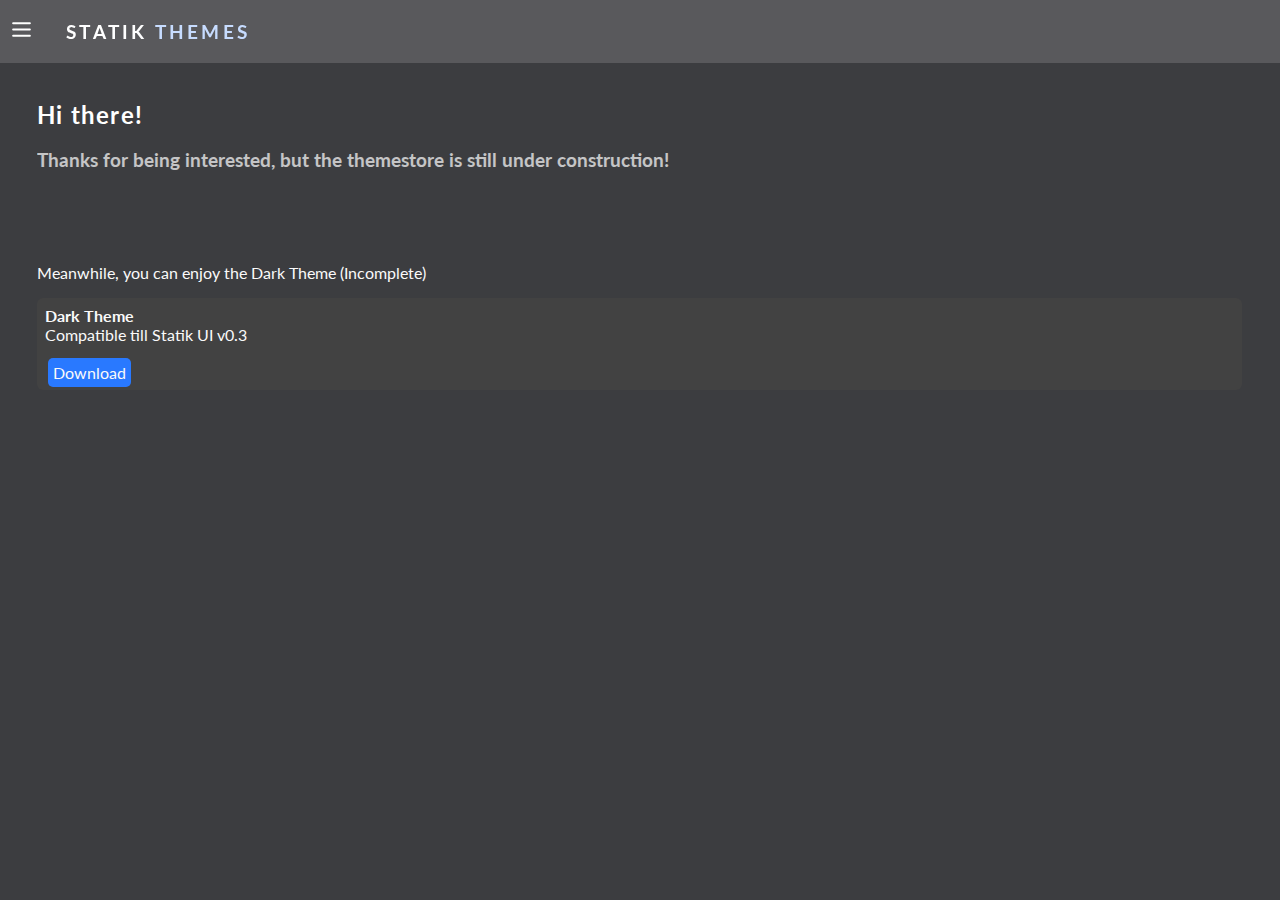
==== themestore/index.html @ 58938014 "[added] buttons, and the theme store skeleton along with the alpha version of dark theme and theming" ====
<!DOCTYPE html>
<html lang="en">

<head>
  <meta charset="UTF-8">
  <meta http-equiv="X-UA-Compatible" content="IE=Edge">
  <meta name="viewport" content="width=device-width, initial-scale=1">
  <title>Statik</title>
  <!-- Custom Styles -->
  <link rel="stylesheet" href="suidark.css">
  <link rel="stylesheet" href="../statik.css">
</head>

<body class="sui cst">
  <nav class="sui blurbg nav">
    <div style="display: flex;">
      <!-- <svg width="10px" height="12px" stroke="white" style="padding-top: 22.5px; margin-left: 10px;">
       Old menu
      <line y1="1" x2="10" y2="1"/>
      <line y1="5" y2="5" x2="10" />
      <line y1="9" y2="9" x2="10" />
      </svg>
      -->
      <a href="#0" onclick="sjsNav()">
        <svg fill="none" viewBox="0 0 24 24" stroke="currentColor" style="width: 25px; height: 25px; padding-top: 15px; margin-left: 4.5px;" class="sui  burger">
          <path stroke-linecap="round" stroke-linejoin="round" stroke-width="2" d="M4 6h16M4 12h16M4 18h16"></path>
        </svg>
      </a>
      <h3 class="sui  brand uppercase">&nbsp;&nbsp;&nbsp; Statik <font color="#c7dcff">Themes</font></h3>
    </div>
  </nav>
  <section class="sui blurbg menu" id="sjs-menu" data-sjs="width">
    <section class="sui container row">
      <svg fill="none" viewBox="0 0 24 24" stroke="currentColor" class="w-8 h-8 col-4-sm" style="width: 25px; height: 25px; margin-left: 4.5px;" onclick="sjsNav()">
        <path stroke-linecap="round" stroke-linejoin="round" stroke-width="2" d="M6 18L18 6M6 6l12 12"></path>
      </svg>
      <h3 class="sui  title col-8-sm">Menu</h3>
    </section>
  </section>
  <section class="sui main" id="sjs-main">
    
    
    <h2 class="sui title">Hi there!</h2>
    <h3 class="sui subtitle">Thanks for being interested, but the themestore is still under construction!</h3>
    <br>
    <br>
    <br>
    <p>Meanwhile, you can enjoy the Dark Theme (Incomplete)</p>
    <div class="sui alert">
      <b>Dark Theme</b> <br>
      Compatible till Statik UI v0.3
      <br><br>
      <a href="" class="sui btn primary">Download</a>
    </div>
    
    

</section>
<!-- scripts -->
<script src="../statik.js"></script>
</body>

</html>
---- themestore/suidark.css ----
.sui.cst {
  /* Basics */
  --main-color: #fafafa;
  --main-bg: #3C3D40;
  --primary: #2979ff;
  --primary-light: #c7dcff;
  --main-font: 'Lato';
  /* Navigation */
  --nav-color: white;
  --nav-bg: #424242;
  --menu-bg: #424242;
  /* Typography */
  --title-color: white;
  --subtitle-color: var(--title-color);
  --subtitle-opacity: 70%;
  /* Misc */
  --shadow-color: none;
  /* Alert */
  --alert-border-radius: 6px;
  --alert-bg: #424242;
  --alert-color: #fafafa;
  /* Button */
  --btn-border-radius: 5px;
}
---- statik.css ----
@import url('https://fonts.googleapis.com/css2?family=Lato&display=swap');

/* Note: using .sui with .pal means you are using Statik's main palette*/

/* P A L E T T E */
.sui.pal {

  /* Basics */
  --main-color: #3C3D40;
  --main-bg: white;
  --primary: #2979ff;
  --primary-light: #c7dcff;
  --main-font: 'Lato';
  /* Navigation */
  --nav-color: #212121;
  --nav-bg: #e0e0e0;
  --menu-bg: ;
  /* Typography */
  --title-color: #212121;
  --subtitle-color: var(--title-color);
  --subtitle-opacity: 70%;
  /* Misc */
  --shadow-color: #bdbdbd;
  /* Alert */
  --alert-border-radius: 6px;
  --alert-bg: var(--primary-light);
  --alert-color: #212121;
  /* Buttons */
  --btn-border-radius: 5px;
}


/* M A I N*/

body.sui {
  background-color: var(--main-bg);
  color: var(--main-color);
  scroll-behavior: smooth;
  padding: 0;
  margin: 0;
  font-family: var(--main-font), 'Gill Sans', 'Gill Sans MT', Calibri, 'Trebuchet MS', sans-serif;
  max-width: 97%;
}

.sui.main {
  padding: 0;
  padding-top: 5rem;
  margin-left: 3%;
}

html.sui.pal::-webkit-scrollbar-thumb {
  background-color: var(--primary);
  opacity: 50;
}

/* N A V I G A T I O N */

.header.sui,
.sui.nav {
  background-color: var(--nav-bg);
  color: var(--nav-color);
  position: fixed;
  margin: 0;
  padding-left: 4px;
  padding-right: 4px;
  padding-top: 2px;
  padding-bottom: 2px;
  width: 100%;
  z-index: 1;
}

.sui.brand {
  letter-spacing: 0.2rem;
}

.sui.menu {
  margin: 0;
  left: 0;
  right: 0;
  height: 100%;
  position: fixed;
  z-index: 1;
  background-color: var(--menu-bg);
  overflow: hidden;
  transition: 0.25s ease-in-out;
  padding-top: 50px;
}

.sui.menu .sui.container {
  left: 25px;
}

.header.sui a,
.nav.sui a {
  text-decoration: none;
  color: inherit;
}


/* T Y P O G R A P H Y */

.sui.uppercase {
  text-transform: uppercase;
}

.sui.title {
  letter-spacing: 0.075rem;
  color: var(--title-color);
}

.sui.subtitle {
  color: var(--subtitle-color);
  opacity: var(--subtitle-opacity);
}

.sui.supersubtitle {
  opacity: 75;
  font-weight: lighter;
  letter-spacing: 0.15rem;
  word-spacing: 0.25rem;
  text-transform: uppercase;
  font-size: 0.8rem;
}

body.sui.pal>p {
  opacity: 85;
}

/* C O N T S */

.sui.img {
  min-width: 30%;
  max-width: 100%;
  max-height: 250px;
  object-fit: cover;
}

.sui.blurbg {
  background-color: #fafafa;
  background-color: rgba(255, 255, 255, .15);
  backdrop-filter: blur(5px);
}

.sui.shadow {
  box-shadow: 6 10 5 8 var(--shadow-color);
}

.sui.alert {
  background-color: var(--alert-bg);
  color: var(--alert-color);
  padding: 8px;
  border-radius: var(--alert-border-radius);
  margin-right: 3%; /*to be symmetric with .main 's margin left*/
}


/* L I N K S ... */

.sui.btn {
  border-radius: var(--btn-border-radius);
  outline: none;
  text-decoration: none;
  padding: 5px; 
  margin: 3px;
}

.sui.btn.primary {
  background-color: var(--primary);
  color: var(--color);
}


/* BY SIMPLEGRID.IO */
/* ==== GRID SYSTEM ==== */

.container {
  width: 90%;
  margin-left: auto;
  margin-right: auto;
}

.row {
  position: relative;
  width: 100%;
}

.row [class^="col"] {
  float: left;
  margin: 0.5rem 2%;
  min-height: 0.125rem;
}

.col-1,
.col-2,
.col-3,
.col-4,
.col-5,
.col-6,
.col-7,
.col-8,
.col-9,
.col-10,
.col-11,
.col-12 {
  width: 96%;
}

.col-1-sm {
  width: 4.33%;
}

.col-2-sm {
  width: 12.66%;
}

.col-3-sm {
  width: 21%;
}

.col-4-sm {
  width: 29.33%;
}

.col-5-sm {
  width: 37.66%;
}

.col-6-sm {
  width: 46%;
}

.col-7-sm {
  width: 54.33%;
}

.col-8-sm {
  width: 62.66%;
}

.col-9-sm {
  width: 71%;
}

.col-10-sm {
  width: 79.33%;
}

.col-11-sm {
  width: 87.66%;
}

.col-12-sm {
  width: 96%;
}

.row::after {
  content: "";
  display: table;
  clear: both;
}

.hidden-sm {
  display: none;
}

@media only screen and (min-width: 33.75em) {

  /* 540px */
  .container {
    width: 80%;
  }
}

@media only screen and (min-width: 45em) {

  /* 720px */
  .col-1 {
    width: 4.33%;
  }

  .col-2 {
    width: 12.66%;
  }

  .col-3 {
    width: 21%;
  }

  .col-4 {
    width: 29.33%;
  }

  .col-5 {
    width: 37.66%;
  }

  .col-6 {
    width: 46%;
  }

  .col-7 {
    width: 54.33%;
  }

  .col-8 {
    width: 62.66%;
  }

  .col-9 {
    width: 71%;
  }

  .col-10 {
    width: 79.33%;
  }

  .col-11 {
    width: 87.66%;
  }

  .col-12 {
    width: 96%;
  }

  .hidden-sm {
    display: block;
  }
}

@media only screen and (min-width: 60em) {

  /* 960px */
  .container {
    width: 75%;
    max-width: 60rem;
  }
}
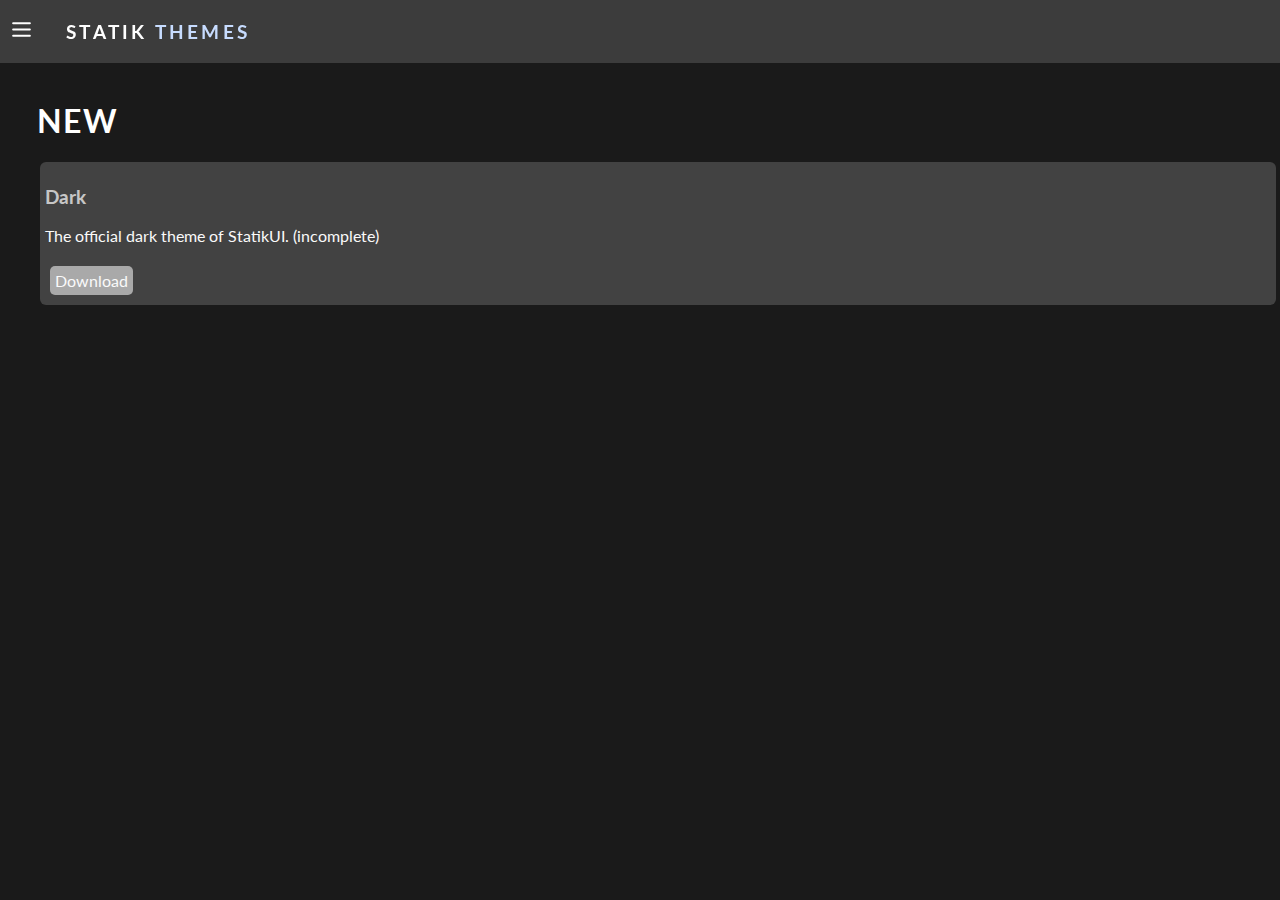
==== commit e9a4c18d: "updated box shadow" ====
--- a/themestore/index.html
+++ b/themestore/index.html
@@ -35,23 +35,32 @@
         <path stroke-linecap="round" stroke-linejoin="round" stroke-width="2" d="M6 18L18 6M6 6l12 12"></path>
       </svg>
       <h3 class="sui  title col-8-sm">Menu</h3>
+      <br><br>
+      <a href="../index.html" class="sui">Home</a>
+      <br /><br>
+      <a href="index.html" class="sui active"> &nbsp; Themestore</a>
     </section>
   </section>
   <section class="sui main" id="sjs-main">
     
     
-    <h2 class="sui title">Hi there!</h2>
-    <h3 class="sui subtitle">Thanks for being interested, but the themestore is still under construction!</h3>
-    <br>
-    <br>
-    <br>
-    <p>Meanwhile, you can enjoy the Dark Theme (Incomplete)</p>
-    <div class="sui alert">
-      <b>Dark Theme</b> <br>
-      Compatible till Statik UI v0.3
-      <br><br>
-      <a href="" class="sui btn primary">Download</a>
+    <h1 class="sui title uppercase">New</h1>
+    
+    <div class="row">
+      <div class="sui card rounded-lg">
+        <h3 class="sui subtitle">Dark</h3>
+        <p> The official dark theme of StatikUI. (incomplete) </p>
+        <a class="sui cst btn primary" id="download-dark-theme">Download</a>
+        <script>
+        // Until V1 comes to life and the dark theme gets done along with the js files and the "destroyers" project.
+          document.getElementById("download-dark-theme").style.backgroundColor = "darkgrey";
+          document.getElementById("download-dark-theme").style.opacity = "70";
+        </script>
+        <br>
+      </div>
     </div>
+    
+    
     
     
 
--- a/themestore/suidark.css
+++ b/themestore/suidark.css
@@ -1,24 +1,26 @@
 .sui.cst {
   /* Basics */
   --main-color: #fafafa;
-  --main-bg: #3C3D40;
-  --primary: #2979ff;
+  --main-bg: #1a1a1a;
+  --primary: var(--primary-light);
+  --secondary-color: #212121;
   --primary-light: #c7dcff;
   --main-font: 'Lato';
   /* Navigation */
   --nav-color: white;
-  --nav-bg: #424242;
-  --menu-bg: #424242;
+  --nav-bg: #3C3D40;
+  --menu-bg: #3C3D40;
   /* Typography */
   --title-color: white;
   --subtitle-color: var(--title-color);
   --subtitle-opacity: 70%;
   /* Misc */
   --shadow-color: none;
-  /* Alert */
+  /* Alert / Card */
   --alert-border-radius: 6px;
   --alert-bg: #424242;
   --alert-color: #fafafa;
+  --card-bg: #424242;
   /* Button */
   --btn-border-radius: 5px;
 }--- a/statik.css
+++ b/statik.css
@@ -1,4 +1,5 @@
 @import url('https://fonts.googleapis.com/css2?family=Lato&display=swap');
+@import url('https://fontlibrary.org/face/fantasque-sans-mono');
 
 /* Note: using .sui with .pal means you are using Statik's main palette*/
 
@@ -9,8 +10,11 @@
   --main-color: #3C3D40;
   --main-bg: white;
   --primary: #2979ff;
+  --secondary: #3c3d40;
+  --code-color: #fafafa;
   --primary-light: #c7dcff;
   --main-font: 'Lato';
+  --code-font: 'FantasqueSansMonoRegular';
   /* Navigation */
   --nav-color: #212121;
   --nav-bg: #e0e0e0;
@@ -21,12 +25,14 @@
   --subtitle-opacity: 70%;
   /* Misc */
   --shadow-color: #bdbdbd;
-  /* Alert */
+  /* Alert / Card */
   --alert-border-radius: 6px;
   --alert-bg: var(--primary-light);
   --alert-color: #212121;
+  --card-bg: #eeeee;
   /* Buttons */
   --btn-border-radius: 5px;
+  --btn-primary-color: white;
 }
 
 
@@ -40,6 +46,8 @@
   margin: 0;
   font-family: var(--main-font), 'Gill Sans', 'Gill Sans MT', Calibri, 'Trebuchet MS', sans-serif;
   max-width: 97%;
+  overflow-wrap: break-word;
+  box-sizing: border-box;
 }
 
 .sui.main {
@@ -79,7 +87,7 @@
   right: 0;
   height: 100%;
   position: fixed;
-  z-index: 1;
+  z-index: 2;
   background-color: var(--menu-bg);
   overflow: hidden;
   transition: 0.25s ease-in-out;
@@ -126,6 +134,38 @@
   opacity: 85;
 }
 
+.sui.code {
+  font-family: var(--code-font) !important;
+  width: 90%;
+  overflow-x: scroll;
+  background-color: var(--secondary);
+  color: var(--code-color);
+}
+
+
+/* U T I L I T I E S */
+
+
+.sui.shadow {
+  -webkit-box-shadow: 10px 10px 35px -20px rgba(0, 0, 0, 0.75);
+  -moz-box-shadow: 10px 10px 35px -20px rgba(0, 0, 0, 0.75);
+  box-shadow: 10px 10px 35px -20px rgba(0, 0, 0, 0.75);
+}
+
+.sui.rounded {
+  border-radius: 4px;
+}
+
+.sui.rounded-sm,
+.sui.rounded[data-sui-size="sm"] {
+  border-radius: 2px;
+}
+
+.sui.rounded-lg,
+.sui.rounded[data-sui-size="lg"] {
+  border-radius: 6px;
+}
+
 /* C O N T S */
 
 .sui.img {
@@ -141,8 +181,10 @@
   backdrop-filter: blur(5px);
 }
 
-.sui.shadow {
-  box-shadow: 6 10 5 8 var(--shadow-color);
+.sui.card {
+  background-color: var(--card-bg);
+  padding: 5px;
+  margin: 3px;
 }
 
 .sui.alert {
@@ -156,17 +198,64 @@
 
 /* L I N K S ... */
 
+.sui.link {
+  color: var(--primary);
+  text-decoration-color: var(--primary-light);
+  padding-bottom: 3px;
+}
+
+.sui.link:hover {
+  transition: all 0.5s;
+  color: var(--primary);
+  text-decoration-color: transparent;
+  opacity: 75%;
+}
+
+.sui.menu a {
+  text-decoration: none;
+  color: var(--main-color);
+}
+
+.sui.menu .active {
+  font-weight: bolder;
+  border-left: solid 2px var(--primary);
+}
+
+.sui.menu.blurbg a {
+  font-weight: bolder;
+}
+
 .sui.btn {
   border-radius: var(--btn-border-radius);
   outline: none;
   text-decoration: none;
   padding: 5px; 
-  margin: 3px;
+  display: inline-block;
+  margin: 5px;
+}
+
+button .sui.btn {
+  display: inline-block;
+  border-style: none;
+  border-color: transparent;
+  outline: none;
+  display: inline-block;
+  text-decoration: none;
+}
+
+.sui.btn.full {
+  box-sizing: border-box;
+  width: 90%;
+  margin: 5;
+  padding: 4;
+  text-align: center;
+  padding-top: 8px; 
+  padding-bottom: 8px;
 }
 
 .sui.btn.primary {
   background-color: var(--primary);
-  color: var(--color);
+  color: var(--btn-primary-color);
 }
 
 
